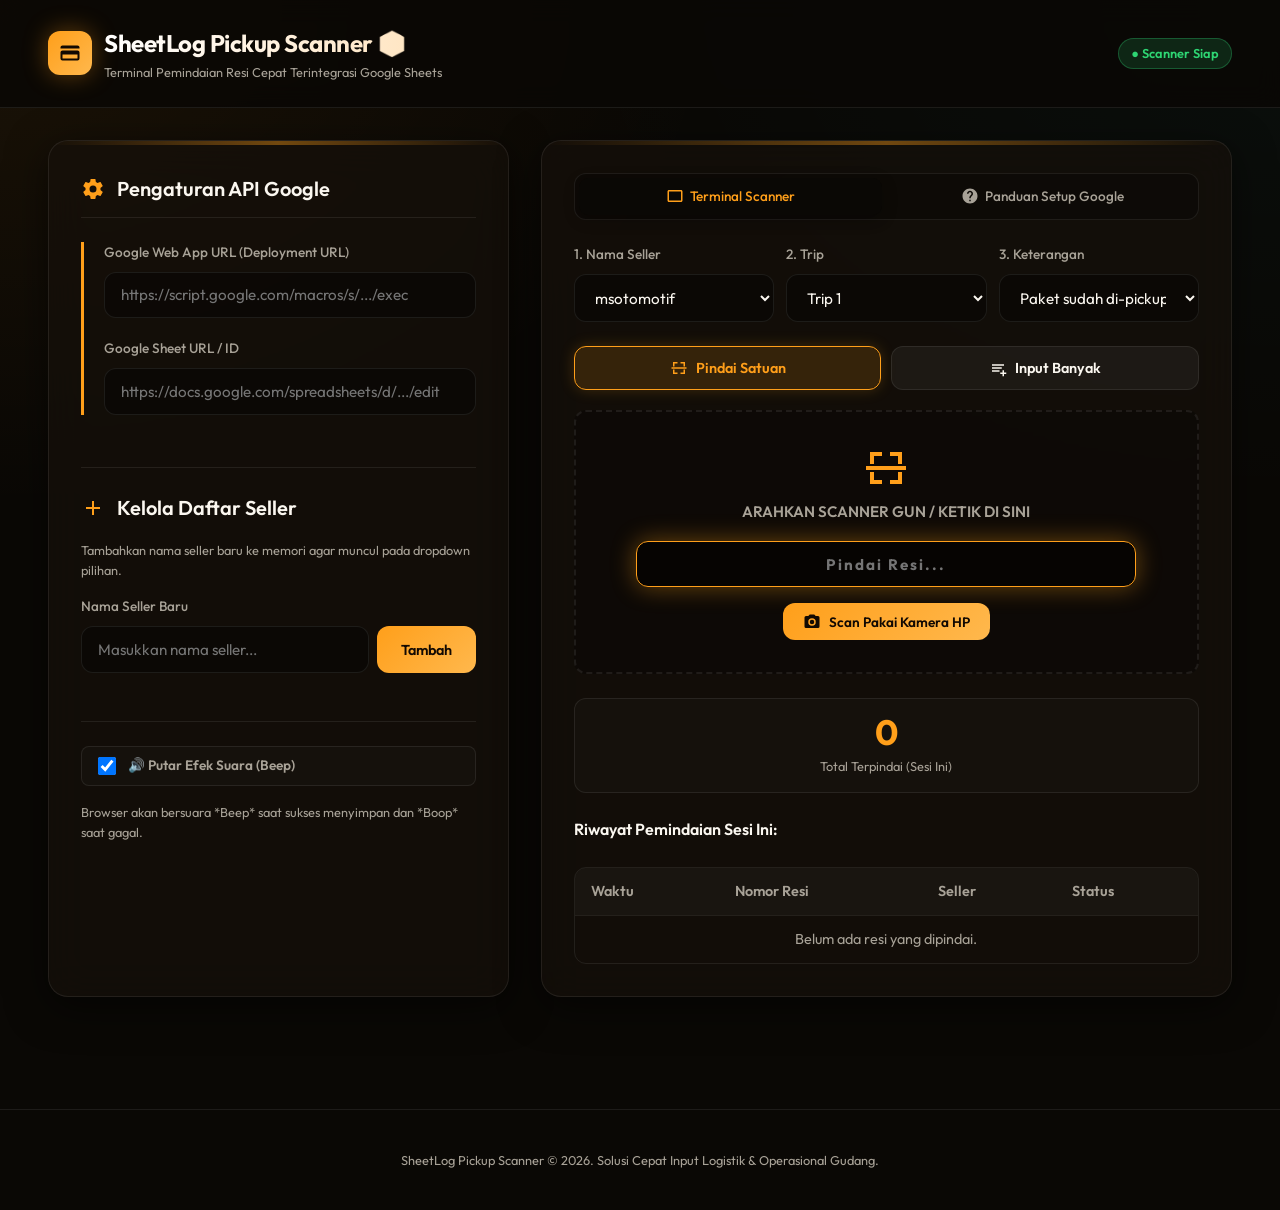
==== index.html @ 031d3941 "Add files via upload" ====
<!DOCTYPE html>
<html lang="id">
<head>
  <meta charset="UTF-8">
  <meta name="viewport" content="width=device-width, initial-scale=1.0">
  <title>SheetLog - Terminal Barcode Scanner Pickup</title>
  <link rel="stylesheet" href="style.css">
  <!-- Load HTML5-QRCode library for mobile camera scanning -->
  <script src="https://unpkg.com/html5-qrcode" type="text/javascript"></script>
</head>
<body>

  <header>
    <div class="logo-container">
      <div class="logo-icon">
        <svg viewBox="0 0 24 24">
          <path d="M19.5 9.5H4.5C3.4 9.5 2.5 10.4 2.5 11.5V17.5C2.5 18.6 3.4 19.5 4.5 19.5H19.5C20.6 19.5 21.5 18.6 21.5 17.5V11.5C21.5 10.4 20.6 9.5 19.5 9.5M19.5 17.5H4.5V13.5H19.5V17.5M4.5 4.5H19.5C20.6 4.5 21.5 5.4 21.5 6.5V7.5H2.5V6.5C2.5 5.4 3.4 4.5 4.5 4.5Z"/>
        </svg>
      </div>
      <div>
        <h1>SheetLog Pickup Scanner 📦</h1>
        <p class="app-subtitle">Terminal Pemindaian Resi Cepat Terintegrasi Google Sheets</p>
      </div>
    </div>
    <div style="display:flex; align-items:center; gap:10px;">
      <span id="connection-status" class="status-badge badge-connected">● Scanner Siap</span>
    </div>
  </header>

  <main class="app-container">
    
    <!-- LEFT PANEL: SETTINGS & MEMORY LIST -->
    <section class="glass-card" style="display: flex; flex-direction: column; gap: 1.75rem;">
      
      <div>
        <h2 class="card-title">
          <svg style="width: 24px; height: 24px; fill: var(--primary);" viewBox="0 0 24 24">
            <path d="M12,15.5A3.5,3.5 0 0,1 8.5,12A3.5,3.5 0 0,1 12,8.5A3.5,3.5 0 0,1 15.5,12A3.5,3.5 0 0,1 12,15.5M19.43,12.97C19.47,12.65 19.5,12.33 19.5,12C19.5,11.67 19.47,11.35 19.43,11.03L21.54,9.37C21.73,9.22 21.78,8.95 21.66,8.73L19.66,5.27C19.54,5.05 19.27,4.96 19.05,5.05L16.56,6.05C16.04,5.66 15.47,5.34 14.86,5.08L14.48,2.42C14.44,2.18 14.24,2 14,2H10C9.76,2 9.56,2.18 9.52,2.42L9.14,5.08C8.53,5.34 7.96,5.66 7.44,6.05L4.95,5.05C4.73,4.96 4.46,5.05 4.34,5.27L2.34,8.73C2.21,8.95 2.27,9.22 2.46,9.37L4.57,11.03C4.53,11.35 4.5,11.67 4.5,12C4.5,12.33 4.53,12.65 4.57,12.97L2.46,14.63C2.27,14.78 2.21,15.05 2.34,15.27L4.34,18.73C4.46,18.95 4.73,19.03 4.95,18.95L7.44,17.95C7.96,18.34 8.53,18.66 9.14,18.92L9.52,21.58C9.56,21.82 9.76,22 10,22H14C14.24,22 14.44,21.82 14.48,21.58L14.86,18.92C15.47,18.66 16.04,18.34 16.56,17.95L19.05,18.95C19.27,19.03 19.54,18.95 19.66,18.73L21.66,15.27C21.78,15.05 21.73,14.78 21.54,14.63L19.43,12.97Z"/>
          </svg>
          Pengaturan API Google
        </h2>
        
        <div class="config-group">
          <div class="form-group">
            <label for="gas-url">Google Web App URL (Deployment URL)</label>
            <input type="text" id="gas-url" placeholder="https://script.google.com/macros/s/.../exec">
          </div>
          
          <div class="form-group">
            <label for="sheet-url">Google Sheet URL / ID</label>
            <input type="text" id="sheet-url" placeholder="https://docs.google.com/spreadsheets/d/.../edit">
          </div>
        </div>
      </div>

      <div style="border-top: 1px solid var(--border-color); padding-top: 1.5rem;">
        <h2 class="card-title" style="border: none; padding: 0; margin-bottom: 1rem;">
          <svg style="width: 24px; height: 24px; fill: var(--primary);" viewBox="0 0 24 24">
            <path d="M19 13H13V19H11V13H5V11H11V5H13V11H19V13Z"/>
          </svg>
          Kelola Daftar Seller
        </h2>
        <p class="app-subtitle" style="margin-bottom: 1rem;">Tambahkan nama seller baru ke memori agar muncul pada dropdown pilihan.</p>
        
        <div class="form-group">
          <label for="input-new-seller">Nama Seller Baru</label>
          <div class="input-btn-group">
            <input type="text" id="input-new-seller" placeholder="Masukkan nama seller...">
            <button class="btn btn-primary" id="btn-add-seller">Tambah</button>
          </div>
        </div>
      </div>

      <div style="border-top: 1px solid var(--border-color); padding-top: 1.5rem;">
        <div class="sound-toggle-group">
          <input type="checkbox" id="chk-sound" checked style="width:18px; height:18px; cursor:pointer;">
          <label for="chk-sound" style="margin-bottom: 0; cursor:pointer; font-weight:600; display:flex; align-items:center; gap:6px;">
            🔊 Putar Efek Suara (Beep)
          </label>
        </div>
        <p class="app-subtitle">Browser akan bersuara *Beep* saat sukses menyimpan dan *Boop* saat gagal.</p>
      </div>

    </section>

    <!-- RIGHT PANEL: SCAN AREA & HISTORY -->
    <section class="glass-card" style="display: flex; flex-direction: column;">
      
      <div class="tabs-header">
        <button class="tab-btn active" data-tab="tab-scanner">
          <svg style="width: 18px; height: 18px; fill: currentColor;" viewBox="0 0 24 24">
            <path d="M4,6H20V18H4M20,4H4C2.9,4 2,4.9 2,6V18C2,19.1 2.9,20 4,20H20C21.1,20 22,19.1 22,18V6C22,4.9 21.1,4 20,4Z"/>
          </svg>
          Terminal Scanner
        </button>
        <button class="tab-btn" data-tab="tab-setup">
          <svg style="width: 18px; height: 18px; fill: currentColor;" viewBox="0 0 24 24">
            <path d="M12 2C6.48 2 2 6.48 2 12S6.48 22 12 22 22 17.5 22 12 17.5 2 12 2M13 19H11V17H13V19M15.07 11.25L14.17 12.17C13.45 12.9 13 13.5 13 15H11V14.5C11 13.4 11.45 12.4 12.17 11.67L13.41 10.41C13.78 10.05 14 9.55 14 9C14 7.9 13.1 7 12 7S10 7.9 10 9H8C8 6.79 9.79 5 12 5S16 6.79 16 9C16 9.88 15.64 10.68 15.07 11.25Z"/>
          </svg>
          Panduan Setup Google
        </button>
      </div>

      <!-- TAB 1: SCANNER -->
      <div id="tab-scanner" class="tab-content active" style="flex: 1; display: flex; flex-direction: column; justify-content: space-between;">
        
        <!-- Metadata Selection Grid -->
        <div style="display:grid; grid-template-columns:1fr 1fr 1fr; gap:12px; margin-bottom:1.5rem;">
          <div class="form-group" style="margin-bottom:0;">
            <label for="select-seller">1. Nama Seller</label>
            <select id="select-seller">
              <!-- Dinamis dari JS -->
            </select>
          </div>
          <div class="form-group" style="margin-bottom:0;">
            <label for="select-trip">2. Trip</label>
            <select id="select-trip">
              <option value="Trip 1">Trip 1</option>
              <option value="Trip 2">Trip 2</option>
              <option value="Trip 3">Trip 3</option>
              <option value="Trip 4">Trip 4</option>
            </select>
          </div>
          <div class="form-group" style="margin-bottom:0;">
            <label for="select-keterangan">3. Keterangan</label>
            <select id="select-keterangan">
              <option value="Paket sudah di-pickup">Paket sudah di-pickup</option>
              <option value="Paket rusak/cacat">Paket rusak/cacat</option>
              <option value="Paket retur">Paket retur</option>
              <option value="Paket salah rute">Paket salah rute</option>
            </select>
          </div>
        </div>

        <!-- Input Mode Selector -->
        <div class="input-mode-toggle" style="display:flex; justify-content:center; gap:10px; margin-bottom:1.25rem;">
          <button type="button" class="btn btn-secondary active" id="btn-mode-single" style="flex:1;">
            <svg style="width:18px;height:18px;fill:currentColor;" viewBox="0 0 24 24"><path d="M4 4H10V6H6V10H4V4M20 4V10H18V6H14V4H20M4 20V14H6V18H10V20H4M20 20H14V18H18V14H20V20M2 11H22V13H2V11Z"/></svg>
            Pindai Satuan
          </button>
          <button type="button" class="btn btn-secondary" id="btn-mode-multi" style="flex:1;">
            <svg style="width:18px;height:18px;fill:currentColor;" viewBox="0 0 24 24"><path d="M14,17H4V15H14V17M17,13H4V11H17V13M20,9H4V7H20V9M20,15V18H23V20H20V23H18V20H15V18H18V15H20Z"/></svg>
            Input Banyak
          </button>
        </div>

        <!-- Camera Scanner Viewport -->
        <div id="camera-scanner-container" style="display:none; flex-direction:column; gap:10px; margin-bottom:1.5rem; background:rgba(0,0,0,0.4); border:1px solid var(--border-color); border-radius:var(--radius-md); padding:1.25rem; text-align:center;">
          <div style="font-size:0.85rem; font-weight:600; color:var(--primary); margin-bottom:0.5rem; display:flex; align-items:center; justify-content:center; gap:6px;">
            <div class="spinner" style="width:12px; height:12px; border-width:1.5px; margin:0;"></div>
            KAMERA AKTIF - Posisikan Barcode SPX di Tengah Kotak
          </div>
          <div id="camera-reader" style="width:100%; max-width:450px; margin:0 auto; overflow:hidden; border-radius:8px;"></div>
          <div style="display:flex; justify-content:center; gap:8px; margin-top:8px;">
            <button class="btn btn-secondary" id="btn-switch-camera" type="button" style="padding: 0.5rem 1rem; font-size:0.8rem; height: auto;">Ganti Kamera</button>
            <button class="btn btn-danger" id="btn-close-camera" type="button" style="padding: 0.5rem 1rem; font-size:0.8rem; height: auto;">Matikan Kamera</button>
          </div>
        </div>

        <!-- Big Scan Box Input -->
        <form id="scan-form">
          <div id="scan-box" class="scan-area-container">
            <svg style="width:48px; height:48px; fill:var(--primary); margin-bottom:0.5rem;" viewBox="0 0 24 24">
              <path d="M4 4H10V6H6V10H4V4M20 4V10H18V6H14V4H20M4 20V14H6V18H10V20H4M20 20H14V18H18V14H20V20M2 11H22V13H2V11Z"/>
            </svg>
            <span style="font-size:0.95rem; font-weight:600; color:var(--text-muted);">ARAHKAN SCANNER GUN / KETIK DI SINI</span>
            <input type="text" id="input-scan" class="input-scan-huge" autocomplete="off" placeholder="Pindai Resi..." required>
            
            <button type="button" class="btn btn-primary" id="btn-toggle-camera" style="margin-top:1rem; padding: 0.6rem 1.25rem; font-size: 0.85rem; width: auto; height: auto;">
              <svg style="width:18px;height:18px;fill:var(--text-dark);" viewBox="0 0 24 24"><path d="M4,4H7L9,2H15L17,4H20A2,2 0 0,1 22,6V18A2,2 0 0,1 20,20H4A2,2 0 0,1 2,18V6A2,2 0 0,1 4,4M12,7A5,5 0 0,0 7,12A5,5 0 0,0 12,17A5,5 0 0,0 17,12A5,5 0 0,0 12,7M12,9A3,3 0 0,1 15,12A3,3 0 0,1 12,15A3,3 0 0,1 9,12A3,3 0 0,1 12,9Z"/></svg>
              Scan Pakai Kamera HP
            </button>
          </div>
        </form>

        <!-- Multi-Input Form Block -->
        <div id="multi-input-container" style="display:none; flex-direction:column; gap:12px; margin-bottom:1.5rem; background:rgba(0,0,0,0.25); border:2px dashed var(--border-color); border-radius:var(--radius-lg); padding:1.5rem;">
          <div class="form-group" style="margin-bottom:0.5rem;">
            <label for="textarea-multi-scan" style="font-weight:600; color:var(--primary); font-size: 1rem;">Masukkan Banyak Resi Sekaligus</label>
            <p class="app-subtitle" style="margin-bottom:0.75rem;">Satu resi per baris, atau dipisah spasi / koma. Contoh: SPXID123, SPXID456</p>
            <textarea id="textarea-multi-scan" placeholder="Tempel / ketik banyak resi di sini...&#10;SPXID063846639495&#10;SPXID062327764495" rows="6" style="width:100%; font-family:monospace; padding:12px; border-radius:8px; border:1px solid var(--border-color); background:rgba(0,0,0,0.5); color:var(--primary); font-size:1.1rem; line-height:1.4; resize:vertical; outline:none; transition:var(--transition);"></textarea>
          </div>
          <button class="btn btn-primary" id="btn-submit-multi" type="button" style="width:100%; padding:12px; font-weight:bold; font-size:1rem; height: auto;">
            <svg style="width:18px;height:18px;fill:var(--text-dark);" viewBox="0 0 24 24"><path d="M15,9H5V5H15M12,19A3,3 0 0,1 9,16A3,3 0 0,1 12,13A3,3 0 0,1 15,16A3,3 0 0,1 12,19M17,3H5C3.89,3 3,3.9 3,5V19A2,2 0 0,0 5,21H19A2,2 0 0,0 21,19V7L17,3Z"/></svg>
            Simpan Semua Resi Sekaligus
          </button>
        </div>

        <div id="status-msg-box" style="display: none;">
          <!-- Status feedback alert -->
        </div>

        <!-- Session Stats Counters -->
        <div class="counter-container">
          <div class="counter-card">
            <div id="counter-total" class="counter-value">0</div>
            <div class="counter-label">Total Terpindai (Sesi Ini)</div>
          </div>
        </div>

        <!-- History Table -->
        <div style="margin-top: 1.5rem;">
          <h3 style="font-size:1rem; font-weight:600; margin-bottom:0.5rem;">Riwayat Pemindaian Sesi Ini:</h3>
          <div class="table-container">
            <table>
              <thead>
                <tr>
                  <th>Waktu</th>
                  <th>Nomor Resi</th>
                  <th>Seller</th>
                  <th>Status</th>
                </tr>
              </thead>
              <tbody id="history-tbody">
                <tr>
                  <td colspan="4" style="text-align:center;color:var(--text-muted);">Belum ada resi yang dipindai.</td>
                </tr>
              </tbody>
            </table>
          </div>
        </div>

      </div>

      <!-- TAB 2: SETUP GUIDE -->
      <div id="tab-setup" class="tab-content" style="flex: 1;">
        <div style="margin-bottom: 1.5rem;">
          <h3 style="font-size: 1.25rem; font-weight: 600;">Panduan Pemasangan Google Apps Script</h3>
          <p class="app-subtitle">Ikuti panduan berikut agar database Google Sheets Anda terhubung dengan Scanner ini.</p>
        </div>

        <div class="guide-steps">
          
          <div class="step-card">
            <span class="step-title">
              <span class="step-number">1</span> Buat Google Spreadsheet Baru
            </span>
            <div class="step-content">
              <ul>
                <li>Buka Google Drive dan buat spreadsheet baru.</li>
                <li>Salin (copy) seluruh link spreadsheet tersebut dari address bar browser.</li>
                <li>Tempelkan (paste) link tersebut ke dalam input **Google Sheet URL / ID** di panel pengaturan kiri.</li>
              </ul>
            </div>
          </div>

          <div class="step-card">
            <span class="step-title">
              <span class="step-number">2</span> Buka Apps Script & Salin Kode
            </span>
            <div class="step-content">
              <ul>
                <li>Di spreadsheet Anda, klik menu **Extensions (Ekstensi)** > **Apps Script**.</li>
                <li>Buka tab **2. Salin Kode Google Apps Script** di atas, lalu klik tombol **Salin Kode** (ID Spreadsheet Anda sudah otomatis dimasukkan ke kode).</li>
                <li>Hapus semua baris kode bawaan di editor Apps Script Anda, lalu tempelkan (paste) kode tersebut.</li>
                <li>Klik tombol **Save** (ikon disket).</li>
              </ul>
            </div>
          </div>

          <div class="step-card">
            <span class="step-title">
              <span class="step-number">3</span> Deploy sebagai Aplikasi Web (Web App)
            </span>
            <div class="step-content">
              <ul>
                <li>Klik tombol **Deploy (Terapkan)** di kanan atas Apps Script > **New deployment (Penerapan baru)**.</li>
                <li>Pilih jenis **Web app (Aplikasi web)**.</li>
                <li>Atur konfigurasi:
                  <ul>
                    <li><b>Execute as:</b> Me (Email Anda)</li>
                    <li><b>Who has access:</b> Anyone (Siapa saja) ⚠️ *Wajib agar Scanner dapat menulis data.*</li>
                  </ul>
                </li>
                <li>Klik **Deploy**. Otorisasi akun Google Anda (klik *Advanced/Lanjutan* > *Go to project (unsafe)* > *Allow*).</li>
                <li>Salin **Web app URL** yang muncul (yang berakhiran `/exec`).</li>
                <li>Tempelkan ke kolom **Google Web App URL (Deployment URL)** di panel kiri.</li>
              </ul>
            </div>
          </div>

          <div class="step-card">
            <span class="step-title">
              <span class="step-number">4</span> Uji Coba Otorisasi & Mulai Scan
            </span>
            <div class="step-content">
              <ul>
                <li>Di dalam editor Apps Script Anda, pilih fungsi **`doGet`** di dropdown menu atas, lalu klik **Run (Jalankan)** untuk menyetujui izin Google Sheets di akun Anda.</li>
                <li>Kembali ke Scanner, pastikan cursor berkedip di kolom input pindaian besar.</li>
                <li>Ketik nomor resi tes atau tembak barcode, lalu tekan enter. Data akan langsung terkirim secara otomatis!</li>
              </ul>
            </div>
          </div>

        </div>

        <!-- Apps Script Code Display Tab Content -->
        <div class="code-block-container" style="margin-top: 1.5rem;">
          <div class="code-header">
            <span>Google Apps Script Code (Scanner)</span>
            <button class="btn-copy" id="btn-copy-gas">
              <svg style="width:16px;height:16px;fill:var(--text-dark)" viewBox="0 0 24 24">
                <path d="M19,21H8V7H19M19,5H8A2,2 0 0,0 6,7V21A2,2 0 0,0 8,23H19A2,2 0 0,0 21,21V7A2,2 0 0,0 19,5M16,1H4A2,2 0 0,0 2,3V17H4V3H16V1Z"/>
              </svg>
              Salin Kode
            </button>
          </div>
          <pre><code id="gas-code-display">Menggenerasi kode...</code></pre>
        </div>

      </div>

    </section>

  </main>

  <footer>
    <p>SheetLog Pickup Scanner &copy; 2026. Solusi Cepat Input Logistik & Operasional Gudang.</p>
  </footer>

  <!-- QR Code Modal Popup -->
  <div id="qr-modal" class="modal-overlay" style="display:none;">
    <div class="modal-content glass-card">
      <button class="modal-close" id="btn-close-qr-modal">&times;</button>
      <h3 style="font-size:1.25rem; font-weight:700; margin-bottom:0.5rem; text-align:center; color:var(--primary);">QR Code Resi</h3>
      <p id="qr-modal-resi" style="font-family:monospace; font-size:1.2rem; font-weight:700; text-align:center; margin-bottom:1.5rem; color:var(--text-main); letter-spacing:1px;"></p>
      <div style="display:flex; justify-content:center; align-items:center; background:#fff; padding:1.25rem; border-radius:12px; margin:0 auto 1.5rem auto; width: fit-content; box-shadow: 0 10px 30px rgba(0,0,0,0.5);">
        <img id="qr-modal-img" src="" alt="QR Code" style="width:200px; height:200px; display:block;">
      </div>
      <button class="btn btn-primary" id="btn-close-qr-modal-btn" style="width:100%; height: auto; padding: 10px 0;">Tutup</button>
    </div>
  </div>

  <script src="app.js"></script>
</body>
</html>
---- style.css ----
@import url('https://fonts.googleapis.com/css2?family=Outfit:wght@300;400;500;600;700&display=swap');

:root {
  --bg-color: #0a0805;
  --bg-card: rgba(22, 17, 11, 0.7);
  --bg-card-hover: rgba(30, 23, 15, 0.8);
  --border-color: rgba(255, 255, 255, 0.08);
  --border-focus: rgba(255, 159, 26, 0.6);
  
  --text-main: #fbf7f0;
  --text-muted: #a8a297;
  --text-dark: #120902;

  /* Accent Colors */
  --primary: #ff9f1a; /* Amber/Orange */
  --secondary: #ffb84d;
  --success: #2ed573;
  --danger: #ff4757;
  --info: #00f2fe;
  
  --font-family: 'Outfit', -apple-system, BlinkMacSystemFont, "Segoe UI", Roboto, sans-serif;
  --shadow: 0 10px 40px 0 rgba(0, 0, 0, 0.55);
  --radius-lg: 20px;
  --radius-md: 12px;
  --transition: all 0.3s cubic-bezier(0.4, 0, 0.2, 1);
}

* {
  box-sizing: border-box;
  margin: 0;
  padding: 0;
}

body {
  font-family: var(--font-family);
  background-color: var(--bg-color);
  background-image: 
    radial-gradient(at 0% 0%, rgba(255, 159, 26, 0.07) 0px, transparent 40%),
    radial-gradient(at 100% 0%, rgba(0, 242, 254, 0.03) 0px, transparent 40%);
  background-attachment: fixed;
  color: var(--text-main);
  min-height: 100vh;
  line-height: 1.6;
  overflow-x: hidden;
}

header {
  padding: 1.5rem 3rem;
  display: flex;
  justify-content: space-between;
  align-items: center;
  border-bottom: 1px solid var(--border-color);
  background: rgba(10, 8, 5, 0.85);
  backdrop-filter: blur(12px);
  position: sticky;
  top: 0;
  z-index: 100;
}

.logo-container {
  display: flex;
  align-items: center;
  gap: 12px;
}

.logo-icon {
  width: 44px;
  height: 44px;
  background: linear-gradient(135deg, var(--primary), var(--secondary));
  border-radius: var(--radius-md);
  display: flex;
  align-items: center;
  justify-content: center;
  box-shadow: 0 0 25px rgba(255, 159, 26, 0.35);
}

.logo-icon svg {
  width: 24px;
  height: 24px;
  fill: var(--text-dark);
}

h1 {
  font-size: 1.5rem;
  font-weight: 700;
  letter-spacing: -0.5px;
  background: linear-gradient(to right, #ffffff, #ffe3bd);
  -webkit-background-clip: text;
  -webkit-text-fill-color: transparent;
}

.app-subtitle {
  font-size: 0.8rem;
  color: var(--text-muted);
}

/* Grid Layout */
.app-container {
  display: grid;
  grid-template-columns: 1fr 1.5fr;
  gap: 2rem;
  padding: 2rem 3rem;
  max-width: 1600px;
  margin: 0 auto;
}

@media (max-width: 1024px) {
  .app-container {
    grid-template-columns: 1fr;
    padding: 1.5rem;
  }
  header {
    padding: 1.25rem 1.5rem;
  }
}

/* Glassmorphism Cards */
.glass-card {
  background: var(--bg-card);
  backdrop-filter: blur(20px);
  -webkit-backdrop-filter: blur(20px);
  border: 1px solid var(--border-color);
  border-radius: var(--radius-lg);
  padding: 2rem;
  box-shadow: var(--shadow);
  transition: var(--transition);
  position: relative;
  overflow: hidden;
}

.glass-card::before {
  content: '';
  position: absolute;
  top: 0;
  left: 0;
  width: 100%;
  height: 4px;
  background: linear-gradient(90deg, transparent, rgba(255, 159, 26, 0.4), transparent);
}

.glass-card:hover {
  border-color: rgba(255, 255, 255, 0.12);
  box-shadow: 0 15px 50px 0 rgba(0, 0, 0, 0.5);
}

.card-title {
  font-size: 1.25rem;
  font-weight: 600;
  margin-bottom: 1.5rem;
  display: flex;
  align-items: center;
  gap: 12px;
  border-bottom: 1px solid var(--border-color);
  padding-bottom: 0.75rem;
}

/* Form Styles */
.form-group {
  margin-bottom: 1.25rem;
}

label {
  display: block;
  font-size: 0.85rem;
  font-weight: 500;
  color: var(--text-muted);
  margin-bottom: 0.5rem;
}

input[type="text"],
input[type="password"],
select {
  width: 100%;
  padding: 0.8rem 1rem;
  background: rgba(10, 8, 5, 0.8);
  border: 1px solid var(--border-color);
  border-radius: var(--radius-md);
  color: var(--text-main);
  font-family: var(--font-family);
  font-size: 0.95rem;
  transition: var(--transition);
}

input:focus,
select:focus {
  outline: none;
  border-color: var(--border-focus);
  box-shadow: 0 0 15px rgba(255, 159, 26, 0.25);
}

/* Config Grid */
.config-group {
  border-left: 3px solid var(--primary);
  padding-left: 1.25rem;
  margin-bottom: 1.5rem;
}

/* Big Scan Input */
.scan-area-container {
  display: flex;
  flex-direction: column;
  align-items: center;
  justify-content: center;
  padding: 2rem;
  background: rgba(0, 0, 0, 0.25);
  border-radius: var(--radius-md);
  border: 2px dashed var(--border-color);
  text-align: center;
  transition: var(--transition);
  position: relative;
}

/* Scan input flashing state */
.scan-area-container.flash-success {
  border-color: var(--success);
  box-shadow: inset 0 0 30px rgba(46, 213, 115, 0.25), 0 0 20px rgba(46, 213, 115, 0.15);
  animation: glowSuccess 0.8s ease-out;
}

.scan-area-container.flash-error {
  border-color: var(--danger);
  box-shadow: inset 0 0 30px rgba(255, 71, 87, 0.25), 0 0 20px rgba(255, 71, 87, 0.15);
  animation: glowError 0.8s ease-out;
}

@keyframes glowSuccess {
  0% { transform: scale(1); }
  50% { transform: scale(1.02); }
  100% { transform: scale(1); }
}

@keyframes glowError {
  0% { transform: scale(1); }
  25% { transform: translate(-5px, 0); }
  50% { transform: translate(5px, 0); }
  75% { transform: translate(-3px, 0); }
  100% { transform: scale(1); }
}

.input-scan-huge {
  width: 100%;
  max-width: 500px;
  font-size: 1.5rem;
  font-weight: 700;
  text-align: center;
  padding: 1.25rem;
  border-radius: 12px;
  letter-spacing: 2px;
  background: rgba(0,0,0,0.5) !important;
  border: 2px solid var(--border-color);
  color: var(--primary);
  margin-top: 1rem;
}

.input-scan-huge:focus {
  border-color: var(--primary);
  box-shadow: 0 0 25px rgba(255, 159, 26, 0.4);
}

/* Indicator & Badges */
.status-badge {
  display: inline-flex;
  align-items: center;
  gap: 6px;
  padding: 0.25rem 0.75rem;
  font-size: 0.8rem;
  font-weight: 600;
  border-radius: 20px;
}

.badge-connected {
  background: rgba(46, 213, 115, 0.15);
  color: var(--success);
  border: 1px solid rgba(46, 213, 115, 0.3);
}

.badge-disconnected {
  background: rgba(255, 71, 87, 0.15);
  color: var(--danger);
  border: 1px solid rgba(255, 71, 87, 0.3);
}

.counter-container {
  display: flex;
  justify-content: space-around;
  margin-top: 1.5rem;
  background: rgba(255,255,255,0.02);
  border: 1px solid var(--border-color);
  padding: 1rem;
  border-radius: var(--radius-md);
}

.counter-card {
  text-align: center;
}

.counter-value {
  font-size: 2.2rem;
  font-weight: 700;
  color: var(--primary);
  line-height: 1;
}

.counter-label {
  font-size: 0.8rem;
  color: var(--text-muted);
  margin-top: 5px;
}

/* Buttons */
.btn {
  display: inline-flex;
  align-items: center;
  justify-content: center;
  gap: 8px;
  padding: 0.75rem 1.5rem;
  font-family: var(--font-family);
  font-weight: 600;
  font-size: 0.9rem;
  border-radius: var(--radius-md);
  border: none;
  cursor: pointer;
  transition: var(--transition);
}

.btn-primary {
  background: linear-gradient(135deg, var(--primary), var(--secondary));
  color: var(--text-dark);
}

.btn-primary:hover {
  transform: translateY(-2px);
  box-shadow: 0 5px 15px rgba(255, 159, 26, 0.3);
}

.btn-secondary {
  background: rgba(255, 255, 255, 0.05);
  color: var(--text-main);
  border: 1px solid var(--border-color);
}

.btn-secondary:hover {
  background: rgba(255,255,255,0.1);
  border-color: rgba(255,255,255,0.2);
}

.btn-secondary.active {
  background: rgba(255, 159, 26, 0.15) !important;
  border-color: var(--primary) !important;
  color: var(--primary) !important;
  box-shadow: 0 0 15px rgba(255, 159, 26, 0.2);
}


/* Dynamic Add Button Inline */
.input-btn-group {
  display: flex;
  gap: 8px;
}

.input-btn-group input {
  flex: 1;
}

/* Table Area */
.table-container {
  margin-top: 1.5rem;
  border: 1px solid var(--border-color);
  border-radius: var(--radius-md);
  overflow: hidden;
}

table {
  width: 100%;
  border-collapse: collapse;
  text-align: left;
  font-size: 0.9rem;
}

th, td {
  padding: 0.75rem 1rem;
}

th {
  background: rgba(255, 255, 255, 0.03);
  font-weight: 600;
  color: var(--text-muted);
  border-bottom: 1px solid var(--border-color);
}

td {
  border-bottom: 1px solid rgba(255, 255, 255, 0.02);
}

tr:last-child td {
  border-bottom: none;
}

tr:hover td {
  background: rgba(255, 255, 255, 0.01);
}

.resi-cell {
  font-family: monospace;
  font-weight: 600;
  color: var(--primary);
}

/* Tabs */
.tabs-header {
  display: flex;
  gap: 8px;
  background: rgba(0, 0, 0, 0.25);
  padding: 4px;
  border-radius: 12px;
  margin-bottom: 1.5rem;
  border: 1px solid var(--border-color);
}

.tab-btn {
  flex: 1;
  padding: 0.6rem;
  background: transparent;
  border: none;
  color: var(--text-muted);
  font-family: var(--font-family);
  font-weight: 500;
  font-size: 0.85rem;
  cursor: pointer;
  border-radius: 9px;
  transition: var(--transition);
  display: flex;
  align-items: center;
  justify-content: center;
  gap: 6px;
}

.tab-btn.active {
  background: var(--bg-color);
  color: var(--primary);
  box-shadow: 0 4px 15px rgba(0, 0, 0, 0.25);
}

.tab-content {
  display: none;
}

.tab-content.active {
  display: block;
  animation: fadeIn 0.4s ease;
}

@keyframes fadeIn {
  from { opacity: 0; transform: translateY(8px); }
  to { opacity: 1; transform: translateY(0); }
}

/* Status Notifications */
.status-msg {
  padding: 0.75rem 1rem;
  border-radius: 8px;
  font-weight: 500;
  font-size: 0.9rem;
  display: flex;
  align-items: center;
  gap: 10px;
  margin-top: 1rem;
  animation: slideIn 0.3s ease;
}

@keyframes slideIn {
  from { opacity: 0; transform: translateY(-10px); }
  to { opacity: 1; transform: translateY(0); }
}

.status-msg.success {
  background: rgba(46, 213, 115, 0.12);
  border: 1px solid rgba(46, 213, 115, 0.25);
  color: var(--success);
}

.status-msg.error {
  background: rgba(255, 71, 87, 0.12);
  border: 1px solid rgba(255, 71, 87, 0.25);
  color: var(--danger);
}

.status-msg.info {
  background: rgba(0, 242, 254, 0.12);
  border: 1px solid rgba(0, 242, 254, 0.25);
  color: var(--info);
}

.btn-copy {
  background: transparent;
  border: none;
  color: var(--primary);
  cursor: pointer;
  font-family: var(--font-family);
  font-size: 0.8rem;
  display: flex;
  align-items: center;
  gap: 4px;
}

.btn-copy:hover {
  text-decoration: underline;
}

.code-block-container {
  margin-top: 1rem;
  border-radius: 8px;
  overflow: hidden;
  border: 1px solid var(--border-color);
}

.code-header {
  background: rgba(20, 15, 10, 0.9);
  padding: 0.5rem 1rem;
  display: flex;
  justify-content: space-between;
  align-items: center;
  font-size: 0.75rem;
  color: var(--text-muted);
  border-bottom: 1px solid var(--border-color);
}

pre {
  background: #0d0905;
  padding: 1rem;
  overflow-x: auto;
  font-family: 'Consolas', 'Courier New', Courier, monospace;
  font-size: 0.8rem;
  line-height: 1.5;
  color: #eed6bc;
  max-height: 350px;
}

/* Sound Settings */
.sound-toggle-group {
  display: flex;
  align-items: center;
  gap: 12px;
  margin-bottom: 1rem;
  padding: 0.5rem 1rem;
  background: rgba(255,255,255,0.02);
  border-radius: 8px;
  border: 1px solid var(--border-color);
  font-size: 0.9rem;
}

footer {
  text-align: center;
  padding: 2.5rem 0;
  font-size: 0.8rem;
  color: var(--text-muted);
  border-top: 1px solid var(--border-color);
  margin-top: 5rem;
}

/* Modal Overlay & Card Styles */
.modal-overlay {
  position: fixed;
  top: 0;
  left: 0;
  width: 100%;
  height: 100%;
  background: rgba(0, 0, 0, 0.75);
  backdrop-filter: blur(8px);
  -webkit-backdrop-filter: blur(8px);
  display: flex;
  justify-content: center;
  align-items: center;
  z-index: 1000;
  animation: fadeIn 0.3s ease;
}

.modal-content {
  width: 90%;
  max-width: 400px;
  position: relative;
  border-radius: var(--radius-lg);
  padding: 2.25rem 2rem 2rem 2rem;
  border: 1px solid var(--border-color);
  animation: scaleIn 0.3s cubic-bezier(0.175, 0.885, 0.32, 1.275);
}

.modal-close {
  position: absolute;
  top: 12px;
  right: 18px;
  background: transparent;
  border: none;
  font-size: 1.75rem;
  color: var(--text-muted);
  cursor: pointer;
  transition: var(--transition);
}

.modal-close:hover {
  color: var(--danger);
}

@keyframes scaleIn {
  from { opacity: 0; transform: scale(0.85); }
  to { opacity: 1; transform: scale(1); }
}
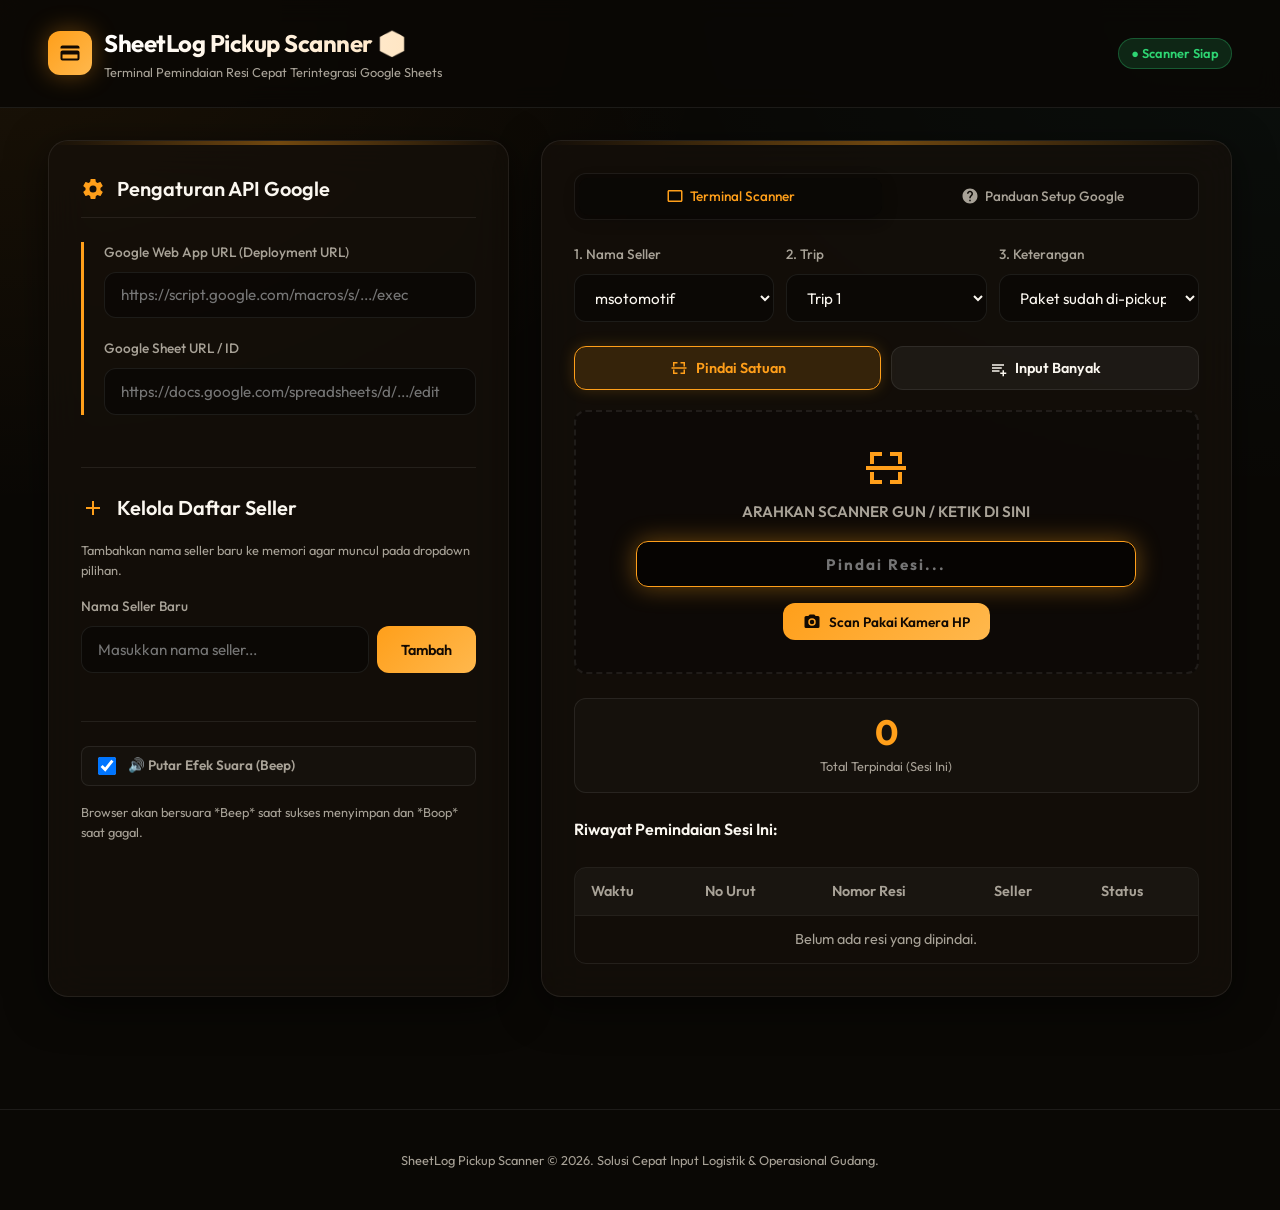
==== commit 3e7eadb7: "Add files via upload" ====
--- a/index.html
+++ b/index.html
@@ -206,6 +206,7 @@
               <thead>
                 <tr>
                   <th>Waktu</th>
+                  <th>No Urut</th>
                   <th>Nomor Resi</th>
                   <th>Seller</th>
                   <th>Status</th>
@@ -213,7 +214,7 @@
               </thead>
               <tbody id="history-tbody">
                 <tr>
-                  <td colspan="4" style="text-align:center;color:var(--text-muted);">Belum ada resi yang dipindai.</td>
+                  <td colspan="5" style="text-align:center;color:var(--text-muted);">Belum ada resi yang dipindai.</td>
                 </tr>
               </tbody>
             </table>
@@ -318,15 +319,44 @@
     <p>SheetLog Pickup Scanner &copy; 2026. Solusi Cepat Input Logistik & Operasional Gudang.</p>
   </footer>
 
-  <!-- QR Code Modal Popup -->
+  <!-- QR Code Modal Popup with Auto Slide Carousel -->
   <div id="qr-modal" class="modal-overlay" style="display:none;">
-    <div class="modal-content glass-card">
+    <div class="modal-content glass-card" style="max-width: 420px; padding-top: 2rem;">
       <button class="modal-close" id="btn-close-qr-modal">&times;</button>
-      <h3 style="font-size:1.25rem; font-weight:700; margin-bottom:0.5rem; text-align:center; color:var(--primary);">QR Code Resi</h3>
-      <p id="qr-modal-resi" style="font-family:monospace; font-size:1.2rem; font-weight:700; text-align:center; margin-bottom:1.5rem; color:var(--text-main); letter-spacing:1px;"></p>
-      <div style="display:flex; justify-content:center; align-items:center; background:#fff; padding:1.25rem; border-radius:12px; margin:0 auto 1.5rem auto; width: fit-content; box-shadow: 0 10px 30px rgba(0,0,0,0.5);">
+      
+      <h3 style="font-size:1.25rem; font-weight:700; margin-bottom:0.25rem; text-align:center; color:var(--primary);">QR Code Resi</h3>
+      <p id="qr-modal-counter" style="font-size:0.8rem; color:var(--text-muted); text-align:center; margin-bottom:0.75rem;">Resi 1 dari 5</p>
+      
+      <p id="qr-modal-resi" style="font-family:monospace; font-size:1.25rem; font-weight:700; text-align:center; margin-bottom:1.25rem; color:var(--text-main); letter-spacing:1px; overflow-wrap: break-word;"></p>
+      
+      <div style="display:flex; justify-content:center; align-items:center; background:#fff; padding:1.25rem; border-radius:12px; margin:0 auto 1.25rem auto; width: fit-content; box-shadow: 0 10px 30px rgba(0,0,0,0.5);">
         <img id="qr-modal-img" src="" alt="QR Code" style="width:200px; height:200px; display:block;">
       </div>
+      
+      <!-- Carousel Controls -->
+      <div style="display:flex; flex-direction:column; gap:10px; margin-bottom:1.5rem; background:rgba(255,255,255,0.02); border:1px solid var(--border-color); padding:10px; border-radius:10px;">
+        <div style="display:flex; justify-content:space-between; align-items:center; gap:8px;">
+          <button class="btn btn-secondary" id="btn-qr-prev" style="padding:0.4rem 0.8rem; font-size:1.1rem; flex:1; height:auto;">◀</button>
+          
+          <button class="btn btn-primary" id="btn-qr-play" style="padding:0.4rem 1rem; font-size:0.85rem; flex:2; height:auto; display:flex; align-items:center; justify-content:center; gap:6px;">
+            <svg style="width:14px; height:14px; fill:var(--text-dark);" viewBox="0 0 24 24"><path d="M8,5.14V19.14L19,12.14L8,5.14Z"/></svg>
+            Auto Play
+          </button>
+          
+          <button class="btn btn-secondary" id="btn-qr-next" style="padding:0.4rem 0.8rem; font-size:1.1rem; flex:1; height:auto;">▶</button>
+        </div>
+        
+        <div style="display:flex; justify-content:space-between; align-items:center; gap:8px; font-size:0.8rem; color:var(--text-muted);">
+          <label for="select-qr-speed" style="margin-bottom:0; font-size:0.8rem;">Kecepatan Geser:</label>
+          <select id="select-qr-speed" style="width:auto; padding:3px 8px; font-size:0.8rem; height:auto; background:var(--bg-color); color:var(--primary); border:1px solid var(--border-color);">
+            <option value="1500">1.5 Detik</option>
+            <option value="3000" selected>3.0 Detik</option>
+            <option value="5000">5.0 Detik</option>
+            <option value="10000">10 Detik</option>
+          </select>
+        </div>
+      </div>
+      
       <button class="btn btn-primary" id="btn-close-qr-modal-btn" style="width:100%; height: auto; padding: 10px 0;">Tutup</button>
     </div>
   </div>
--- a/style.css
+++ b/style.css
@@ -367,7 +367,8 @@
   margin-top: 1.5rem;
   border: 1px solid var(--border-color);
   border-radius: var(--radius-md);
-  overflow: hidden;
+  max-height: 280px;
+  overflow-y: auto;
 }
 
 table {
